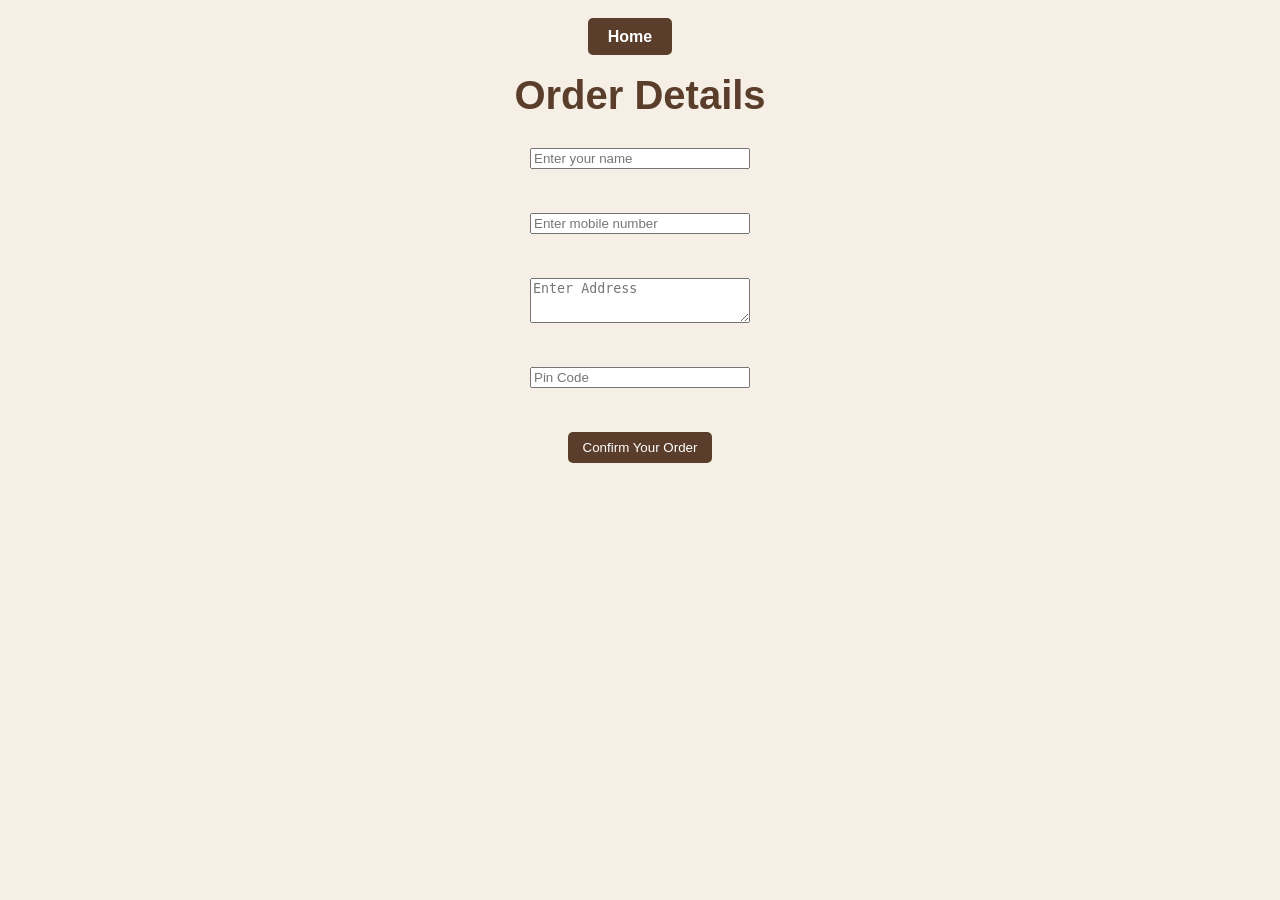
==== order.html @ 93c245ba "Add files via upload" ====
<!DOCTYPE html>
<html>
<head>
    <title>Order-BookNest</title>
    <link rel="stylesheet"
    href="style.css">
</head>
<body>
    <a href="index.html">Home</a>
    <h1>Order Details</h1>
    <form>
    <input type="text" name="Name" placeholder="Enter your name" required>
    <br> <br>
    <input type="tel" name="Mobile" placeholder="Enter mobile number" required>
    <br> <br>    
    <textarea rows="2" cols="40"
    placeholder="Enter Address" required></textarea>    
    <br><br>
    <input type="text" name="Pin Code" placeholder="Pin Code" required>
    <br><br>
    <button type="submit">Confirm Your Order</button>
    </form>
</body>
</html>
---- style.css ----
body{
    background-color: #f5efe6;
    padding: 20px;
    font-family: Arial, sans-serif;
    text-align: center;
}
h1{
    color: #5a3e2b;
    text-align: center;
    margin-bottom: 30px;
    font-size: 40px;
}
a{
    color: #5a3e2b;
    margin-right: 20px;
    font-weight: bold;
    padding: 5px;
    text-decoration: none;
}
h2{
    color: #5a3e2b;
    margin-top: 30px;
    font-size: 28px;
    text-align: center;
}
h3{
    color: #5a3e2b;
    margin-bottom: 5px;
    margin-top: 30px;
    font-size: 20px;
    text-align: center;

}
img{
    width: 150px;
    height: 220px;
    object-fit: cover;
    border-radius: 5px;
    margin-bottom: 20px;
    display: block;
    margin-left: auto;
    margin-right: auto;
    border: 1px solid #5a3e2b;
}
p{
    color: #4a4a4a;
    font-size: 16px;
    text-align: center;
}
.books{
    display: flex;
    gap: 30px;
    justify-content: center;
    margin-top: 30px;
    flex-wrap: wrap;
}
.book{
    width: 220px;
    text-align: center;

}
.book h3{
    min-height: 48px;
}
.book p:first-of-type{
    min-height: 40px;
}
.book p:last-of-type{
    font-weight: bold;
}
.book img{
    width: 150px;
    height: 220px;
}
a[href="index.html"],
a[href="about.html"],
a[href="contact.html"],
a[href="order.html"]{
    background-color: #5a3e2b;
    color: white;
    padding: 10px 20px;
    border-radius: 5px;
}
.banner{
    background-color: #d6b98c;
    padding: 35px;
    text-align: center;
    border-radius: 10px;
    box-shadow: 0 3px 10px  #999999;
}
input, textarea, button {
    display: block;
    margin: 4px auto;
}

input, textarea {
    width: 220px;
    box-sizing: border-box;
}

textarea {
    height: 45px;
}
button {
    background-color: #5a3e2b;
    color: white;
    padding: 8px 15px;
    border: none;
    border-radius: 5px;
    cursor: pointer;
}
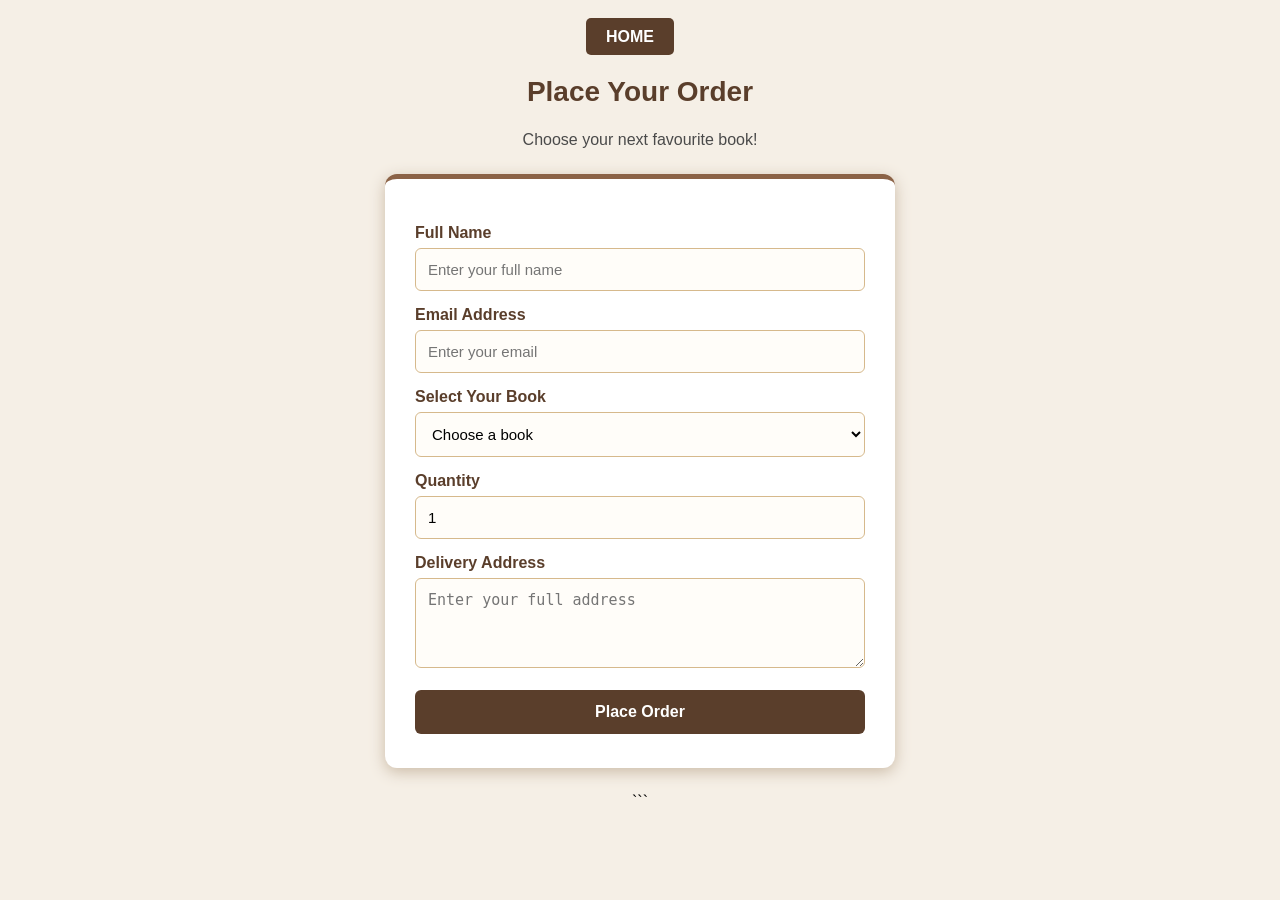
==== commit 49c7c487: "Add files via upload" ====
--- a/order.html
+++ b/order.html
@@ -1,24 +1,63 @@
 <!DOCTYPE html>
 <html>
 <head>
-    <title>Order-BookNest</title>
-    <link rel="stylesheet"
-    href="style.css">
+    <title>Place Your Order | BookNest</title>
+    <link rel="stylesheet" href="style.css">
 </head>
 <body>
-    <a href="index.html">Home</a>
-    <h1>Order Details</h1>
-    <form>
-    <input type="text" name="Name" placeholder="Enter your name" required>
-    <br> <br>
-    <input type="tel" name="Mobile" placeholder="Enter mobile number" required>
-    <br> <br>    
-    <textarea rows="2" cols="40"
-    placeholder="Enter Address" required></textarea>    
-    <br><br>
-    <input type="text" name="Pin Code" placeholder="Pin Code" required>
-    <br><br>
-    <button type="submit">Confirm Your Order</button>
-    </form>
+    <a href="index.html">HOME</a>
+    <h2>Place Your Order</h2>
+    <p>Choose your next favourite book!</p>
+
+    <div class="order-box">
+        <form>
+            <label for="name">Full Name</label>
+            <input type="text" id="name"
+                   placeholder="Enter your full name" required>
+
+            <label for="email">Email Address</label>
+            <input type="email" id="email"
+                   placeholder="Enter your email" required>
+
+            <label for="book">Select Your Book</label>
+            <select id="book" required>
+                <option value="">Choose a book</option>
+                <option>Atomic Habits</option>
+                <option>The Psychology of Money</option>
+                <option>IKIGAI</option>
+                <option>Rich Dad Poor Dad</option>
+                <option>How to Win Friends and Influence People</option>
+                <option>The 7 Habits of Highly Effective People</option>
+                <option>The Power of Now</option>
+                <option>The Intelligent Investor</option>
+                <option>Thinking, Fast and Slow</option>
+                <option>Man's Search for Meaning</option>
+                <option>Clean Code</option>
+                <option>The Pragmatic Programmer</option>
+                <option>Deep Work</option>
+                <option>Can't Hurt Me</option>
+                <option>The Monk Who Sold His Ferrari</option>
+                <option>The Courage to Be Disliked</option>
+                <option>Zero to One</option>
+                <option>Start with Why</option>
+                <option>The Mountain Is You</option>
+                <option>The Silent Patient</option>
+                <option>The Palace of Illusions</option>
+            </select>
+
+            <label for="quantity">Quantity</label>
+            <input type="number" id="quantity"
+                   min="1" value="1" required>
+
+            <label for="address">Delivery Address</label>
+            <textarea id="address"
+                      placeholder="Enter your full address"
+                      required></textarea>
+
+            <button type="submit">Place Order</button>
+        </form>
+    </div>
+
 </body>
-</html>+</html>
+```
--- a/style.css
+++ b/style.css
@@ -1,37 +1,122 @@
-body{
+
+/* General page style */
+body {
     background-color: #f5efe6;
     padding: 20px;
     font-family: Arial, sans-serif;
     text-align: center;
 }
-h1{
+
+/* Headings and paragraphs */
+h1 {
     color: #5a3e2b;
     text-align: center;
     margin-bottom: 30px;
     font-size: 40px;
 }
-a{
+
+h2 {
+    color: #5a3e2b;
+    margin-top: 30px;
+    font-size: 28px;
+    text-align: center;
+}
+
+h3 {
+    color: #5a3e2b;
+    margin-top: 30px;
+    margin-bottom: 5px;
+    font-size: 20px;
+    text-align: center;
+}
+
+p {
+    color: #4a4a4a;
+    font-size: 16px;
+    text-align: center;
+}
+
+/* Navigation links */
+a {
     color: #5a3e2b;
     margin-right: 20px;
     font-weight: bold;
     padding: 5px;
     text-decoration: none;
 }
-h2{
-    color: #5a3e2b;
+
+a[href="index.html"],
+a[href="about.html"],
+a[href="contact.html"],
+a[href="order.html"] {
+    background-color: #5a3e2b;
+    color: white;
+    padding: 10px 20px;
+    border-radius: 5px;
+}
+
+/* Main banner */
+.banner {
+    background-color: #d6b98c;
+    padding: 35px;
+    text-align: center;
+    border-radius: 10px;
+    box-shadow: 0 3px 10px #999999;
+}
+
+/* Logo and title */
+.logo-title {
+    display: flex;
+    align-items: center;
+    justify-content: center;
+    gap: 10px;
+}
+
+.logo-title img {
+    width: 60px;
+    height: 60px;
+    object-fit: contain;
+    margin: 0;
+    border: none;
+    border-radius: 0;
+}
+
+/* Book layout */
+.books {
+    display: flex;
+    gap: 30px;
+    justify-content: center;
     margin-top: 30px;
-    font-size: 28px;
-    text-align: center;
-}
-h3{
-    color: #5a3e2b;
-    margin-bottom: 5px;
-    margin-top: 30px;
-    font-size: 20px;
-    text-align: center;
-
-}
-img{
+    flex-wrap: wrap;
+}
+
+.book {
+    background-color: white;
+    width: 220px;
+    text-align: center;
+    padding: 20px;
+    border-radius: 10px;
+}
+
+.book img {
+    width: 150px;
+    height: 220px;
+}
+
+.book h3 {
+    min-height: 48px;
+}
+
+.book p:first-of-type {
+    min-height: 40px;
+}
+
+.book p:last-of-type {
+    font-weight: bold;
+}
+
+/* General images */
+img {
     width: 150px;
     height: 220px;
     object-fit: cover;
@@ -42,58 +127,17 @@
     margin-right: auto;
     border: 1px solid #5a3e2b;
 }
-p{
-    color: #4a4a4a;
-    font-size: 16px;
-    text-align: center;
-}
-.books{
-    display: flex;
-    gap: 30px;
-    justify-content: center;
-    margin-top: 30px;
-    flex-wrap: wrap;
-}
-.book{
-    width: 220px;
-    text-align: center;
-
-}
-.book h3{
-    min-height: 48px;
-}
-.book p:first-of-type{
-    min-height: 40px;
-}
-.book p:last-of-type{
-    font-weight: bold;
-}
-.book img{
-    width: 150px;
-    height: 220px;
-}
-a[href="index.html"],
-a[href="about.html"],
-a[href="contact.html"],
-a[href="order.html"]{
-    background-color: #5a3e2b;
-    color: white;
-    padding: 10px 20px;
-    border-radius: 5px;
-}
-.banner{
-    background-color: #d6b98c;
-    padding: 35px;
-    text-align: center;
-    border-radius: 10px;
-    box-shadow: 0 3px 10px  #999999;
-}
-input, textarea, button {
+
+/* Form fields */
+input,
+textarea,
+button {
     display: block;
     margin: 4px auto;
 }
 
-input, textarea {
+input,
+textarea {
     width: 220px;
     box-sizing: border-box;
 }
@@ -101,6 +145,8 @@
 textarea {
     height: 45px;
 }
+
+/* Buttons */
 button {
     background-color: #5a3e2b;
     color: white;
@@ -108,4 +154,54 @@
     border: none;
     border-radius: 5px;
     cursor: pointer;
-}+}
+
+/* Order form */
+.order-box {
+    background-color: white;
+    max-width: 450px;
+    margin: 25px auto;
+    padding: 30px;
+    border-radius: 12px;
+    box-shadow: 0 4px 15px #cbbba7;
+    border-top: 5px solid #8b6246;
+}
+
+.order-box label {
+    display: block;
+    text-align: left;
+    color: #5a3e2b;
+    font-weight: bold;
+    margin: 15px 0 6px;
+}
+
+.order-box input,
+.order-box select,
+.order-box textarea {
+    width: 100%;
+    padding: 12px;
+    border: 1px solid #d6b98c;
+    border-radius: 6px;
+    font-size: 15px;
+    box-sizing: border-box;
+    background-color: #fffdf9;
+}
+
+.order-box textarea {
+    height: 90px;
+    resize: vertical;
+}
+
+.order-box button {
+    width: 100%;
+    padding: 13px;
+    margin-top: 22px;
+    font-size: 16px;
+    font-weight: bold;
+    background-color: #5a3e2b;
+    border-radius: 6px;
+}
+
+.order-box button:hover {
+    background-color: #8b6246;
+}
